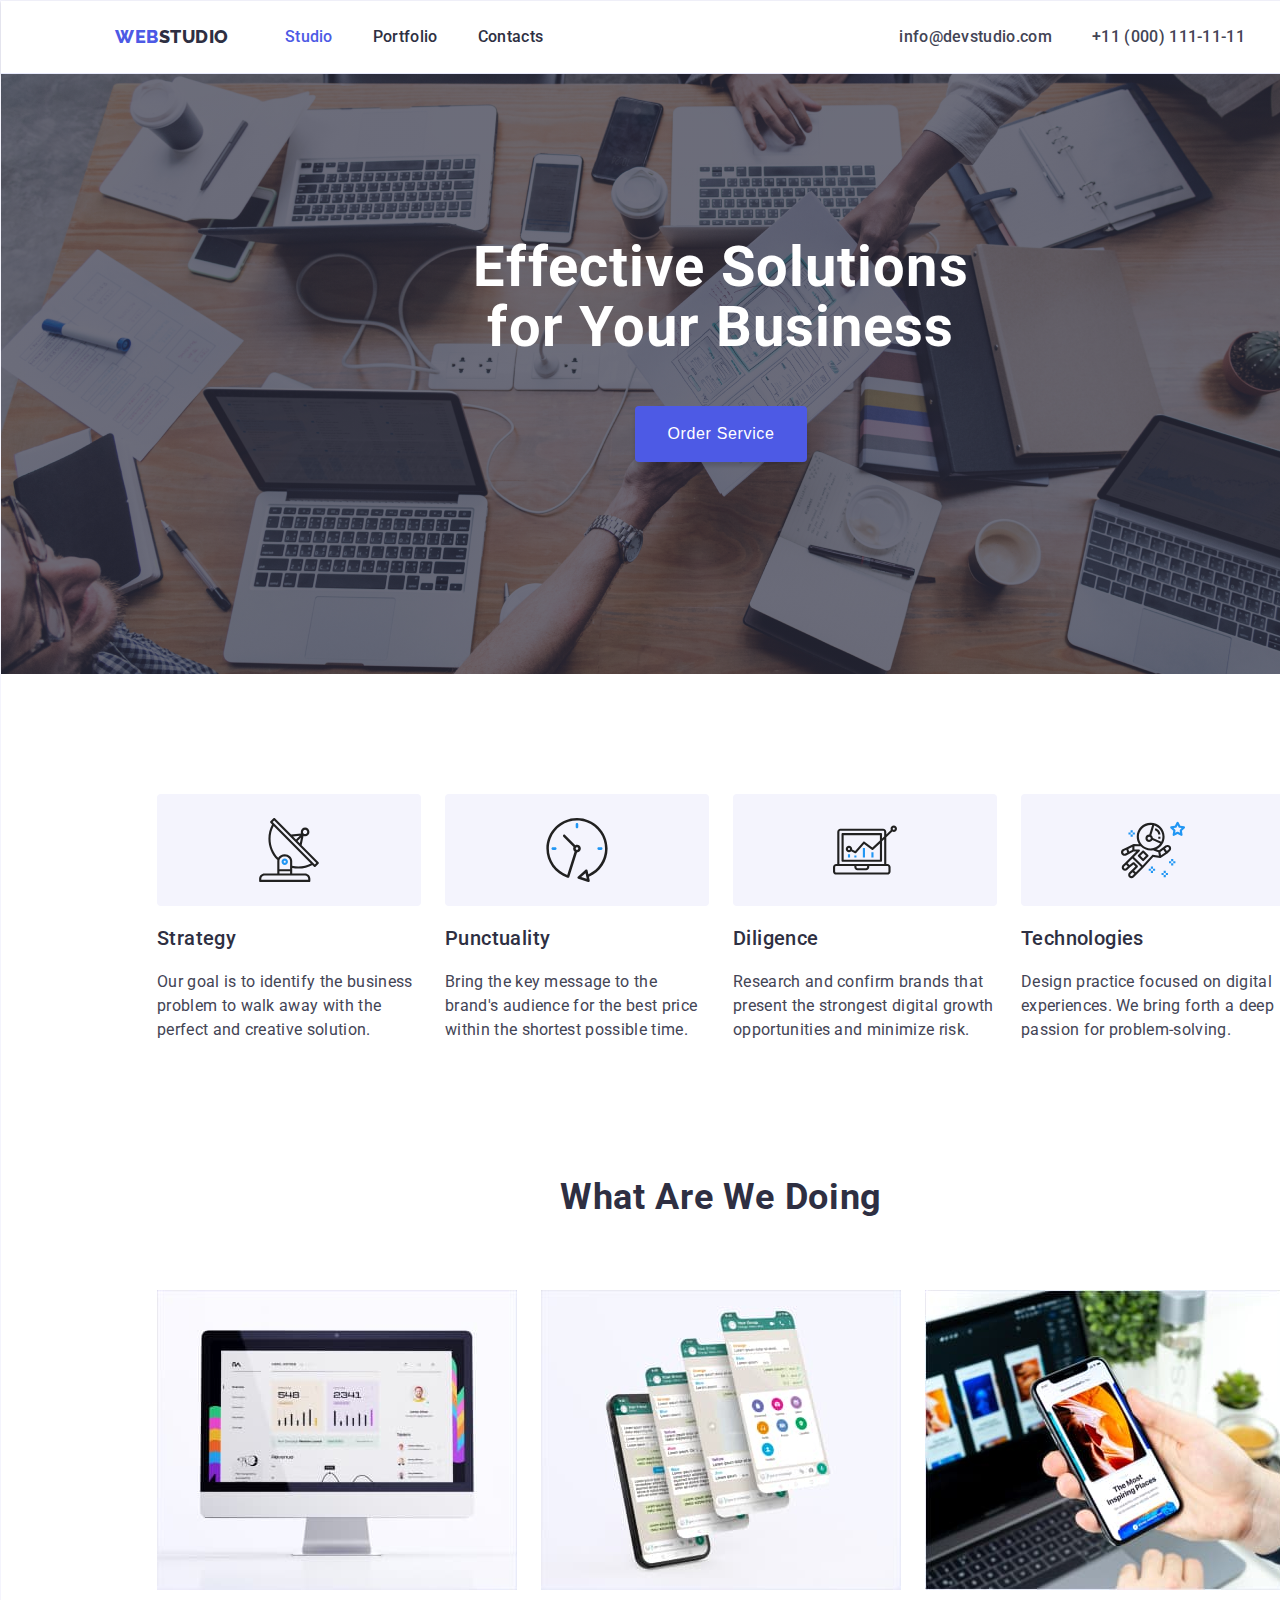
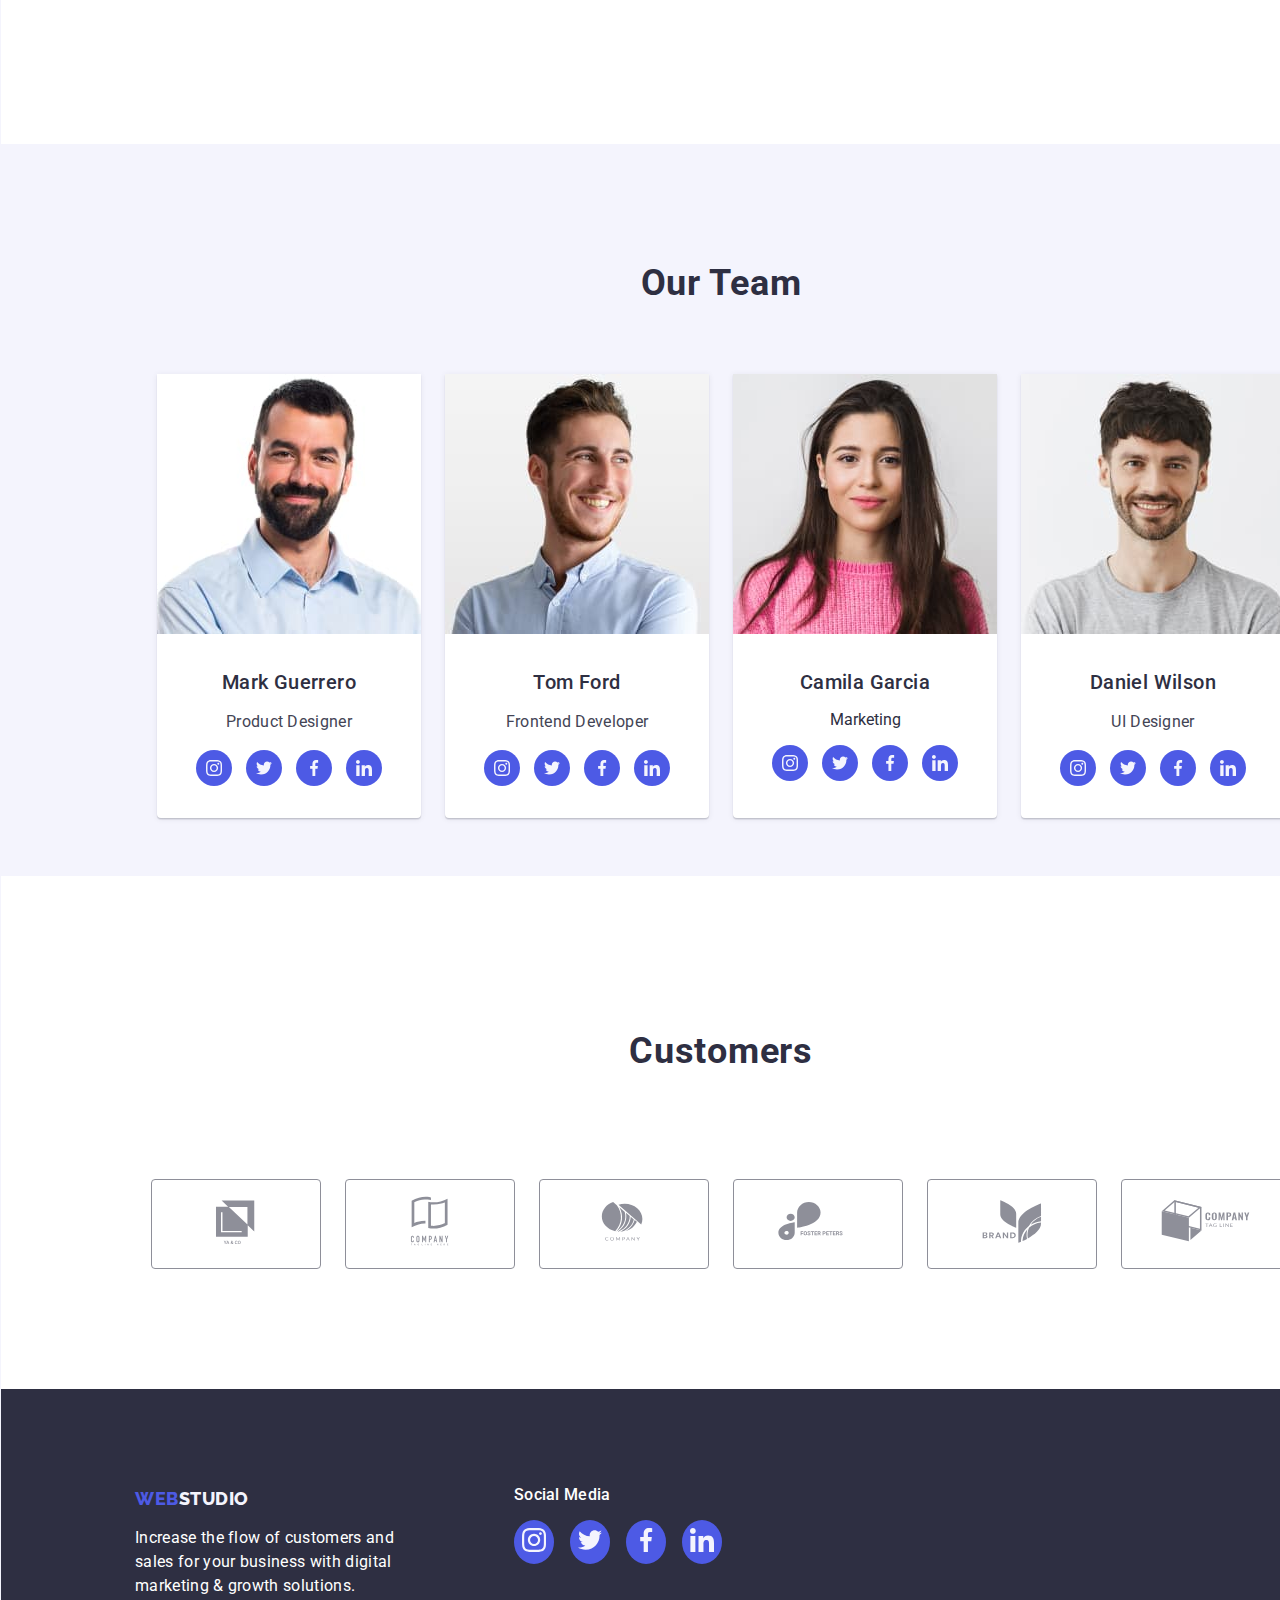
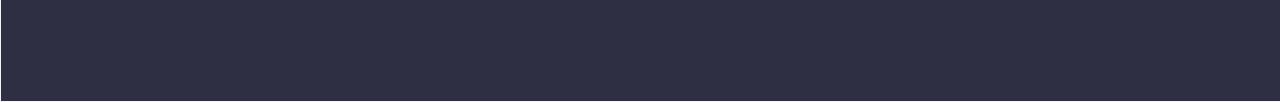
==== index.html @ a5422cc0 "Initial commit" ====
<!DOCTYPE html>
<html lang="en">
<head>
        <title>Homework 4</title>
        <meta charset="UTF-8">
        <link rel="stylesheet" href="./css/styles.css" />
        <link rel="preconnect" href="https://fonts.googleapis.com">
        <link rel="preconnect" href="https://fonts.gstatic.com" crossorigin>
        <link href="https://fonts.googleapis.com/css2?family=Roboto:wght@400;500;700;900&display=swap" rel="stylesheet">
        <link rel="preconnect" href="https://fonts.googleapis.com">
        <link rel="preconnect" href="https://fonts.gstatic.com" crossorigin>
        <link href="https://fonts.googleapis.com/css2?family=Raleway:wght@800&display=swap" rel="stylesheet">
 <!-- Heading -->
</head>
    <body class="flex-container">
        <header class="container d-flex header">
            <div class="d-flex">
                <a href="WEBSTUDIO" class="logo link"><span class="logo-web">WEB</span><span class="logo-studio-nav">STUDIO</span></a>
                <nav>
                    <ul class="list flex-link">
                        <li>
                            <a href="index.html" class="link nav-link active" >Studio</a>
                        </li>
                        
                        <li>
                            <a href="portfolio.html" class="link nav-link">Portfolio</a>
                        </li>

                        <li>
                            <a href="Contacts" class="link nav-link">Contacts</a>
                        </li>
                    </ul>
                </nav>
            </div>
            <!-- Contacts -->
            <ul class="list flex-contacts">
                <li>
                    <a href="mailto:info@devstudio.com" class="link contacts">info@devstudio.com</a>
                </li>
                <li>
                    <a href="tel:+11000111-11-11" class="link contacts">+11 (000) 111-11-11</a>
                </li>
            </ul>
        </header>

        <!-- Main Content -->
        <main>
            <!-- Hero Section -->
            <section class="hero">
            <h1 class="hero-text">Effective Solutions <br>for Your Business</h1> 
            <button type="button" class="hero-btn">Order Service</button>
            </section>
            <!-- Benefit Section -->
            <section class="benefits">
                <ul class="list">
                    <li>
                        <div class="ben-icon">
                            <svg width="64" height="64">
                                <use href="./images/icons.svg#antenna-1"></use>
                            </svg>
                        </div>
                        <h3 class="benefits">Strategy</h3>
                        <p class="text">Our goal is to identify the business problem to walk away with the perfect and creative solution.</p>
                    </li>
                
                    <li>
                        <div class="ben-icon">
                            <svg width="64" height="64">
                                <use href="./images/icons.svg#clock-1"></use>
                            </svg>
                        </div>
                        <h3 class="benefits">Punctuality</h3>
                        <p class="text">Bring the key message to the brand's audience for the best price within the shortest possible time.</p>
                    </li>
                
                    <li>
                        <div class="ben-icon">
                            <svg width="64" height="64">
                                <use href="./images/icons.svg#diagram-1"></use>
                            </svg>
                        </div>
                        <h3 class="benefits">Diligence</h3>
                        <p class="text">Research and confirm brands that present the strongest digital growth opportunities and minimize risk.</p>
                    </li>
                
                    <li>
                        <div class="ben-icon">
                            <svg width="64" height="64">
                                <use href="./images/icons.svg#astronaut-1"></use>
                            </svg>
                        </div>
                        <h3 class="benefits">Technologies</h3>
                        <p class="text">Design practice focused on digital experiences. We bring forth a deep passion for problem-solving.</p>
                    </li>
                </ul>   
            </section>
 
            <!-- What We Do Section -->
            <section class="about">
                <h2 class="profile">What are we doing</h2>
                <ul class="list">
                    <li>
                    <img src="images/Desktop.jpg" alt="Desktop" width="360"/>
                    </li>
                
                    <li>
                    <img src="images/MobileScreen.jpg" alt="Mobile Screen" width="360"/>
                    </li>
            
                    <li>
                        <img src="images/Mobile.jpg" alt="Mobile device in front of Desktop" width="360"/>
                    </li>
                </ul>
            </section>

            <!-- Team Members -->
            <section class="team bg-light">
                <h2 class="profile">Our Team</h2>
                <ul class="list">
                    <li>
                        <img src="images/Mark.jpg" alt="Smiling guy with beard in a Polo" width="264x348" />
                        <div class="team-caption">
                            <h3 class="team-name">Mark Guerrero</h3>
                            <p class="text">Product Designer</p>
                            <div class="team-socials">
                                <a class="ts-icon">
                                   <svg width="16" height="16">
                                    <use href="./images/icons.svg#instagram-2"></use>
                                   </svg>
                                </a>
                                <a class="ts-icon">
                                    <svg width="16" height="16">
                                        <use href="./images/icons.svg#twitter-1"></use>
                                    </svg>
                                </a>
                                <a class="ts-icon">
                                    <svg width="16" height="16">
                                        <use href="./images/icons.svg#facebook"></use>
                                    </svg>
                                </a>
                                <a class="ts-icon">
                                    <svg width="16" height="16">
                                        <use href="./images/icons.svg#linkedin-1"></use>
                                    </svg>
                                </a>
                            </div>
                        </div>
                    </li>
                
                    <li>
                        <img src="images/Tom.jpg" alt="Smiling guy in a Polo" width="264x348"/>
                        <div class="team-caption">
                            <h3 class="team-name">Tom Ford</h3>
                            <p class="text">Frontend Developer</p>
                            <div class="team-socials">
                                <a class="ts-icon">
                                    <svg width="16" height="16">
                                        <use href="./images/icons.svg#instagram-2"></use>
                                    </svg>
                                </a>
                                <a class="ts-icon">
                                    <svg width="16" height="16">
                                        <use href="./images/icons.svg#twitter-1"></use>
                                    </svg>
                                </a>
                                <a class="ts-icon">
                                    <svg width="16" height="16">
                                        <use href="./images/icons.svg#facebook"></use>
                                    </svg>
                                </a>
                                <a class="ts-icon">
                                    <svg width="16" height="16">
                                        <use href="./images/icons.svg#linkedin-1"></use>
                                    </svg>
                                </a>
                            </div>
                        </div>
                    </li>
                    
                    <li>
                        <img src="images/Camila.jpg" alt="Girl in Pink Sweater" width="264x348"/>
                        <div class="team-caption">
                            <h3 class="team-name">Camila Garcia</h3>
                            <p class="team-text">Marketing</p>
                            <div class="team-socials">
                                <a class="ts-icon">
                                    <svg width="16" height="16">
                                        <use href="./images/icons.svg#instagram-2"></use>
                                    </svg>
                                </a>
                                <a class="ts-icon">
                                    <svg width="16" height="16">
                                        <use href="./images/icons.svg#twitter-1"></use>
                                    </svg>
                                </a>
                                <a class="ts-icon">
                                    <svg width="16" height="16">
                                        <use href="./images/icons.svg#facebook"></use>
                                    </svg>
                                </a>
                                <a class="ts-icon">
                                    <svg width="16" height="16">
                                        <use href="./images/icons.svg#linkedin-1"></use>
                                    </svg>
                                </a>
                            </div>
                        </div>
                    </li>
                    
                    <li>
                        <img src="images/Daniel.jpg" alt="Smiling guy with beard in a Shirt" width="264x348"/>
                        <div class="team-caption">
                            <h3 class="team-name">Daniel Wilson</h3>
                            <p class="text">UI Designer</p>
                            <div class="team-socials">
                                <a class="ts-icon">
                                    <svg width="16" height="16">
                                        <use href="./images/icons.svg#instagram-2"></use>
                                    </svg>
                                </a>
                                <a class="ts-icon">
                                    <svg width="16" height="16">
                                        <use href="./images/icons.svg#twitter-1"></use>
                                    </svg>
                                </a>
                                <a class="ts-icon">
                                    <svg width="16" height="16">
                                        <use href="./images/icons.svg#facebook"></use>
                                    </svg>
                                </a>
                                <a class="ts-icon">
                                    <svg width="16" height="16">
                                        <use href="./images/icons.svg#linkedin-1"></use>
                                    </svg>
                                </a>
                            </div>
                        </div>
                    </li>
                </ul>              
            </section>

            <section class="clients">
                <h2 class="profile">Customers</h2>
                <ul class="list-icon">
                    <li class="customers-icon">
                        <a href="#">
                            <svg width="104" height="56">
                                <use href="./images/icons.svg#Logo-6"></use>
                            </svg>
                        </a>
                    </li>
                    <li class="customers-icon">
                        <a href="#">
                            <svg width="104" height="56">
                                <use href="./images/icons.svg#Logo-4"></use>
                            </svg>
                        </a>
                    </li>
                    <li class="customers-icon">
                        <a href="#">
                            <svg width="104" height="56">
                                <use href="./images/icons.svg#Logo-3"></use>
                            </svg>
                        </a>
                    </li>
                    <li class="customers-icon">
                        <a href="#">
                            <svg width="104" height="56">
                                <use href="./images/icons.svg#Logo-2"></use>
                            </svg>
                        </a>
                    </li>
                    <li class="customers-icon">
                        <a href="#">
                            <svg width="104" height="56">
                                <use href="./images/icons.svg#Logo"></use>
                            </svg>
                        </a>
                    </li>
                    <li class="customers-icon">
                        <a href="#">
                            <svg width="104" height="56">
                                <use href="./images/icons.svg#Logo-1"></use>
                            </svg>
                        </a>
                    </li>
                </ul>
            </section>
        </main>

        <!-- Foot -->
        <footer class="bg-dark footer-media">
            <div class="flex-footer">
                <a href="WEBSTUDIO" class="logo"><span class="logo-web">WEB</span><span class="logo-studio-footer">STUDIO</span></a>
                <p class="footer-text">
                    Increase the flow of customers and <br>
                    sales for your business with digital <br>
                    marketing & growth solutions.
                </p>
            </div>

            <div class="footer-sm">
                <p>Social Media</p>
                <ul class="footer-icon">
                    <li class="media-icon">
                        <div class="footer-icon">
                            <a class="sm-icon" href="#">
                                <svg width="24" height="24">
                                    <use href="./images/icons.svg#instagram-2"></use>
                                </svg>
                            </a>
                        </div>
                    </li>
                    <li class="media-icon">
                        <div class="footer-icon">
                            <a class="sm-icon" href="#">
                                <svg width="24" height="24">
                                    <use href="./images/icons.svg#twitter-1"></use>
                                </svg>
                            </a>
                        </div>
                    </li>
                    <li class="media-icon">
                        <div class="footer-icon">
                            <a class="sm-icon" href="#">
                                <svg width="24" height="24">
                                    <use href="./images/icons.svg#facebook"></use>
                                </svg>
                            </a>
                        </div>
                    </li>
                    <li class="media-icon">
                        <div class="footer-icon">
                            <a class="sm-icon" href="#">
                                <svg width="24" height="24">
                                    <use href="./images/icons.svg#linkedin-1"></use>
                                </svg>
                            </a>
                        </div>
                    </li>
                </ul>
            </div>
        </footer>
    </body>
        
</html>
---- css/styles.css ----
/* General Styling */
:root {
    --IRIS: #4D5AE5;
    --NAVY-BLUE: #2E2F42;
    --WHITE: #FFF;
    --CLOUD: #F4F4FD;
    --SLATE: #434455;
    --CORNFLOWER: #E7E9FC;
    --OCEAN: #404BBF;
    --LIGHT-SLATE: #8E8F99;
}

body {
    font-family: 'Roboto', sans-serif;
    color: var(--NAVY-BLUE);
    margin: 0 auto;
}

.flex-container {
    width: 1440px;
    border: 0.5px solid var(--CLOUD);
}

.list {
    list-style-type: none;
    padding-left: 0;
    margin: 0;
    display: flex; 
    justify-content: center;
    gap: 24px;
}

.text {
    color: var(--SLATE);
    font-size: 16px;
    font-weight: 400;
    line-height: 150%;
    letter-spacing: 0.32px;
}

.bg-dark {
    color: var(--CLOUD);
    background-color: var(--NAVY-BLUE);
    height: 312px;
}

.flex-link {
    gap: 40px;
    padding-left: 56px;
}

.flex-contacts {
    gap: 40px;
    padding-left: 332px;
}

/* End of General Styling */

/* Header Styling */

.logo {
    text-decoration: none;
    font-family: Raleway;
    font-size: 18px;
    font-weight: 800;
    line-height: 116.667%;
    letter-spacing: 0.54px;
    text-transform: uppercase;
}

.logo-web {
    color: var(--IRIS);
    font-family: Raleway;
    font-size: 18px;
    font-weight: 800;
    line-height: 116.667%;
    text-decoration: none;
    text-transform: uppercase;
    padding-left: 114px;
}

.logo-studio-nav {
    color: var(--NAVY-BLUE);
    font-family: Raleway;
    font-size: 18px;
    font-weight: 800;
    line-height: 116.667%;
    text-decoration: none;
    text-transform: uppercase;
}

.nav-link {
    text-decoration: none;
    color: var(--NAVY-BLUE);
    font-family: Roboto;
    font-size: 16px;
    font-weight: 500;
    line-height: 150%;
    letter-spacing: 0.32px;
}

.nav-link:hover,
.nav-link:focus {
    color: var(--IRIS);
}

.contacts {
    text-decoration: none;
    color: var(--SLATE);
    font-family: Roboto;
    font-size: 16px;
    font-weight: 500;
    line-height: 150%;
    letter-spacing: 0.32px;
}

.contacts:hover,
.contacts:focus {
    color: var(--IRIS);
}

.active {
    color: var(--IRIS);
}

.container {
    width: 1440px;
    padding: 24px 0 0 0;
    gap: 24px;
    border-bottom: 1px solid var(--CORNFLOWER, #E7E9FC);
    background: var(--WHITE, #FFF);
    box-shadow: 0px 1px 6px 0px rgba(46, 47, 66, 0.08), 0px 1px 1px 0px rgba(46, 47, 66, 0.16), 0px 2px 1px 0px rgba(46, 47, 66, 0.08);
}

.d-flex {
    display: flex;
    padding-bottom: 12px;
}

.header .d-flex {
    display: flex;
    align-items: center;
}

/* End of Header Styling*/

/* Hero Styling */

.benefits {
    font-size: 20px;
    font-weight: 500;
    line-height: 120%;
    letter-spacing: 0.4px;
    color: var(--NAVY-BLUE);
    display: flex;
    width: 264px;
    flex-direction: column;
    align-items: flex-start;
    gap: 8px;
}

.team-name {
    font-size: 20px;
    font-weight: 500;
    line-height: 120%;
    letter-spacing: 0.4px;
    color: var(--NAVY-BLUE)
}

.hero-text {
    text-align: center;
    font-size: 56px;
    font-weight: 700;
    line-height: 107.143%;
    letter-spacing: 1.12px;
    color: var(--WHITE);
    margin: 0px;
}

.hero-btn {
    background-color: var(--IRIS);
    color: var(--WHITE);
    font-size: 16px;
    font-weight: 500; 
    line-height: 150%;
    letter-spacing: 0.64px;
    border-radius: 4px;
    border: none;
    margin-top: 48px;
    padding: 16px 32px;
    box-shadow: 0px 4px 4px 0px rgba(0, 0, 0, 0.15);
}

.hero-btn:hover {
    color: var(--WHITE);
    cursor: pointer;
}

.benefits ul {
    display: flex;
    justify-content: center;
    list-style-type: none;
    gap: 24px;
    margin-top: 120px;
    margin-left: 156px;
}

.hero {
    height: 600px;
    width: 100%;
    text-align: center;
}

.hero {
   background: linear-gradient(rgba(46, 47, 66, 0.7),rgba(46, 47, 66, 0.7)), url(../images/people-office.jpg);
    background-size: cover;
    background-repeat: no-repeat;
    width: 100%;
}

.hero-text {
    padding-top: 164px;
}

.ben-icon {
    border-radius: 4px;
    background: var(--CLOUD);
    display: flex;
    justify-content: center;
    padding: 24px 100px;
}

/* End of Hero Styling */

/* About Styling */

.profile {
    text-align: center;
    font-size: 36px;
    font-weight: 700;
    line-height: 111.111%;
    letter-spacing: 0.72px;
    text-transform: capitalize;  
}

.about h2 {
    text-align: center;
    margin-top: 120px;
    margin-bottom: 72px;
}

.about ul {
    display: flex;
    justify-content: center;
    list-style-type: none;
    gap: 24px;
    padding-bottom: 120px;
}

/* End of About Styling */

/* Team Members Styling */

.bg-light {
    background-color: var(--CLOUD);
    height: 732px;
}

.team li {
    background-color: var(--WHITE);
    margin-top: 40px;
    box-shadow: 0px 2px 1px 0px rgba(46, 47, 66, 0.08), 0px 1px 1px 0px rgba(46, 47, 66, 0.16), 0px 1px 6px 0px rgba(46, 47, 66, 0.08);
    border-radius: 0px 0px 4px 4px;
}

.team h2 {
    text-align: center;
    padding-top: 120px;
}

.team-caption {
    text-align: center;
    margin: 0;
    padding: 32px;
}

.team-name {
    margin: 0;
}

.team-socials {
    display: flex;
    justify-content: space-around;
}

.ts-icon {
    background-color: var(--IRIS);
    color: var(--CLOUD);
    padding: 10px;
    border-radius: 50%;
    fill: var(--CLOUD);
    display: flex;
    justify-content: center;
    align-items: center;
}

.ts-icon:hover,
.ts-icon:focus {
    cursor: pointer;
}

/* End of Team Member Styling */

/* Customer Styling */

.clients h2 {
    padding: 120px 0 72px 0;
    margin: 0;
    font-size: 36px;
    font-weight: 700;
    line-height: 111.111px;
    letter-spacing: 0.72px;
    text-transform: capitalize;
    color: var(--NAVY-BLUE);
}

.customers-icon {
    border-radius: 4px;
    border: 1px solid var(--LIGHT-SLATE, #8E8F99);
    fill: var(--LIGHT-SLATE);
    width: 168px;
    height: 88px;
    display: flex;
    justify-content: center;
    align-items: center;
}

.customers-icon:hover,
.customers-icon:focus {
    border-color: var(--IRIS);
}

.customers-icon svg {
    fill: var(--LIGHT-SLATE);
}

.customers-icon:hover svg,
.customers-icon:focus svg {
    fill: var(--IRIS);
}

.list-icon{
    list-style-type: none;
    padding-left: 0;
    margin: 16px 32px;
    display: flex;
    justify-content: center;
    align-items: center;
    gap: 24px;
    margin-bottom: 120px;
    margin-top: 0;
}

/* Portfolio Styling */

.portfolio {
    width: 1440px;
    text-align: center;
}

.port-btn {
    display: inline-flex;
    text-align: center;
    gap: 24px;
    padding-top: 72px;
    padding-bottom: 48px;
}

.port-link:hover,
.port-link:focus {
    color: var(--WHITE);
    cursor: pointer;
    background: var(--OCEAN);
}

.port-link {
    font-family: Roboto;
    padding: 12px 24px;
    border-radius: 4px;
    border: 1px solid var(--CORNFLOWER, #E7E9FC);
    background: var(--CLOUD, #F4F4FD);
    color: var(--IRIS, #4D5AE5);
    font-size: 16px;
    font-weight: 500;
    line-height: 150%;
    letter-spacing: 0.64px;
}

.projects {
    display: flex;
    width: 1440px;
}

.proj-tab {
    border: 1px solid var(--CORNFLOWER, #E7E9FC);
    margin-bottom: 24px;
}

.proj-tab:hover,
.proj-tab:focus {
    box-shadow: 0px 2px 1px 0px rgba(46, 47, 66, 0.08), 0px 1px 1px 0px rgba(46, 47, 66, 0.16), 0px 1px 6px 0px rgba(46, 47, 66, 0.08);
    border-radius: 0px 0px 4px 4px;
    cursor: pointer;
}

.proj-list {
    width: 1440px;
    display: flex;
    flex-wrap: wrap;
    padding: 0;
    gap: 24px;
}

.proj-list {
    display: flex;
    list-style-type: none;
    justify-content: center;
    width: 100%;
}

.proj-caption {
    display: flex;
    padding: 0px 16px;
    flex-direction: column;
    justify-content: center;
    align-items: flex-start;
    gap: 8px;
    align-self: stretch;
}

.proj-caption h3 {
    margin: 0;
    padding-top: 32px;
}

.proj-caption p {
    margin: 0;
    padding-bottom: 32px;
}

/* End of Portfolio Styling */

/* Footer Styling */

.logo-studio-footer {
    color: var(--CLOUD);
    font-family: Raleway;
    font-size: 18px;
    font-weight: 800;
    line-height: 116.667%;
    text-decoration: none;
    text-transform: uppercase;    
}

.footer-sm p {
    font-size: 16px;
    font-weight: 500;
    letter-spacing: 0.32px;
    color:var(--WHITE);
}

.footer-text {
    line-height: 150%;
    letter-spacing: 0.32px;
    color: var(--WHITE);
    padding-left: 114px;
}

.flex-footer {
   padding-top: 100px;
   padding-left: 20px;
}

.footer-sm {
    padding: 80px 0 0 120px;
}

.footer-media {
    display: flex;
    margin-top: 72px;
}

.media-icon{
    list-style-type: none;
}

.sm-icon {
    background-color: var(--IRIS);
    fill: var(--CLOUD);
    padding: 8px;
    border-radius: 50%;
    margin-left: 0;
}

.footer-icon {
    display: flex;
    justify-content: center;
    align-items: center;
    gap: 16px;
    padding-left: 0;
}
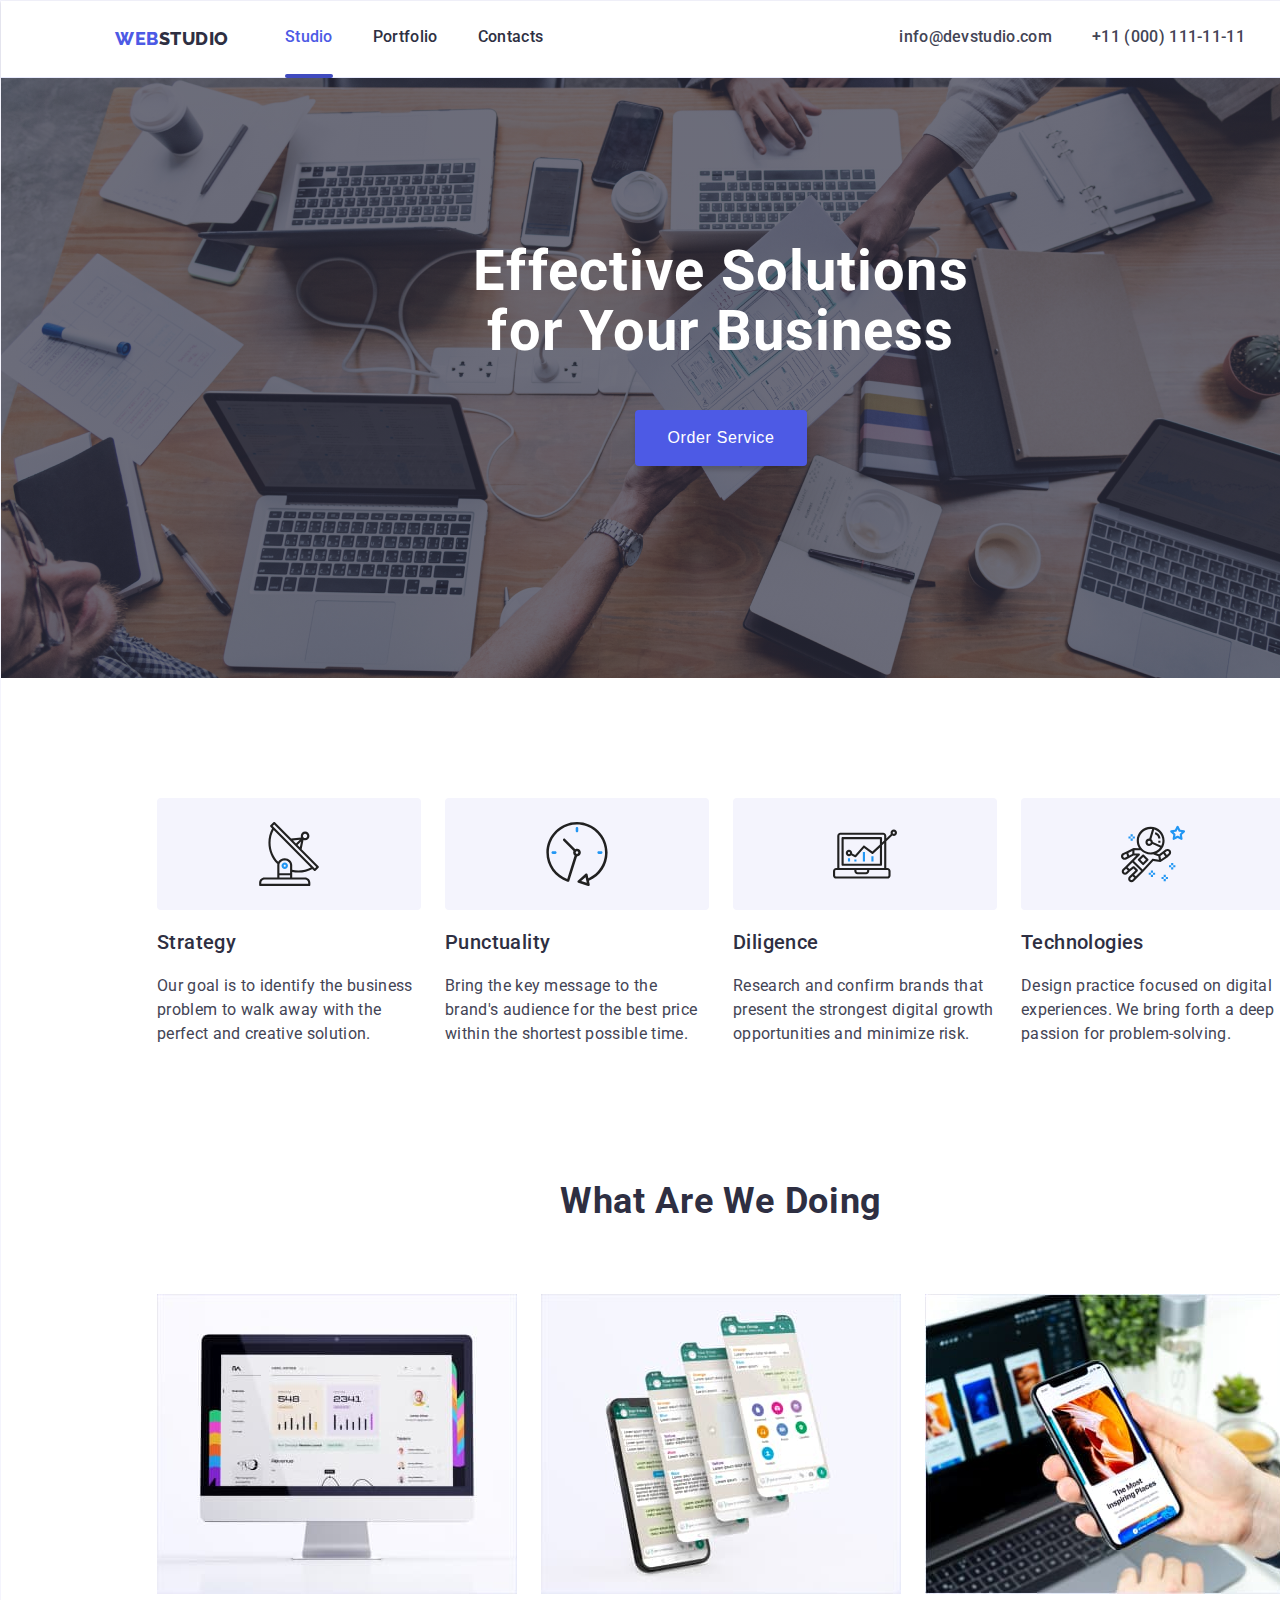
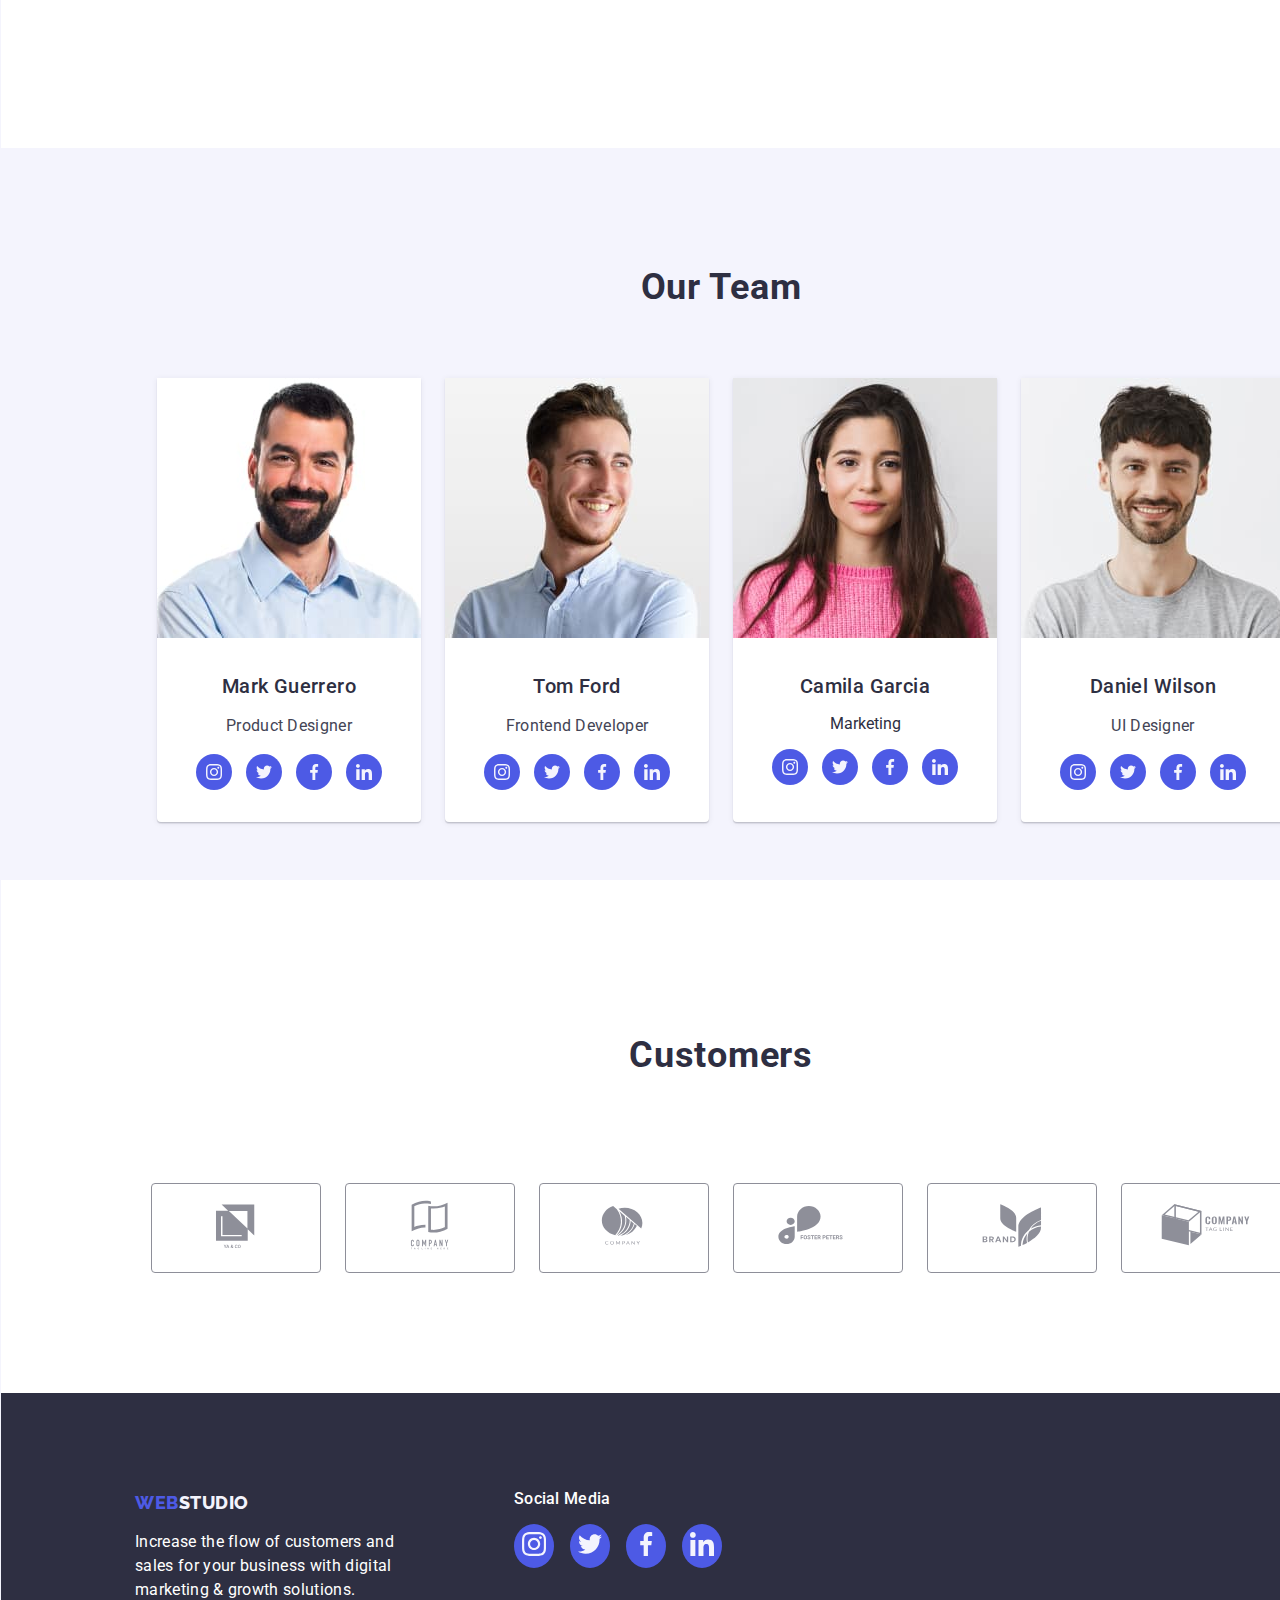
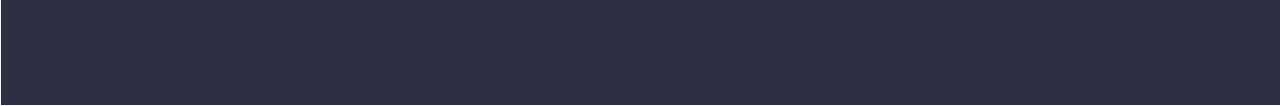
==== commit 99acc660: "final commit" ====
--- a/index.html
+++ b/index.html
@@ -47,8 +47,13 @@
         <main>
             <!-- Hero Section -->
             <section class="hero">
-            <h1 class="hero-text">Effective Solutions <br>for Your Business</h1> 
-            <button type="button" class="hero-btn">Order Service</button>
+                <h1 class="hero-text">Effective Solutions <br>for Your Business</h1> 
+                <button type="button" class="hero-btn" data-modal-open>Order Service</button>
+                <div class="backdrop is-hidden" data-modal>
+                    <div class="modal">
+                        <button class="modal-close-btn" data-modal-close>&times;</button>
+                    </div>
+                </div>
             </section>
             <!-- Benefit Section -->
             <section class="benefits">
@@ -341,6 +346,6 @@
                 </ul>
             </div>
         </footer>
-    </body>
-        
+        <script src="./js/modal.js" type="text/javascript"></script>
+    </body>      
 </html>--- a/css/styles.css
+++ b/css/styles.css
@@ -9,6 +9,7 @@
     --CORNFLOWER: #E7E9FC;
     --OCEAN: #404BBF;
     --LIGHT-SLATE: #8E8F99;
+    --DAIRY: #FCFCFC;
 }
 
 body {
@@ -122,6 +123,17 @@
 
 .active {
     color: var(--IRIS);
+}
+
+.active::after {
+    content: " ";
+    display: block;
+    height: 4px;
+    width: 100%;
+    border-radius: 2px;
+    background-color: var(--OCEAN);
+    position: relative;
+    top: 25px;
 }
 
 .container {
@@ -197,6 +209,43 @@
     cursor: pointer;
 }
 
+.backdrop {
+    background-color: rgba(0, 0, 0, 0.5);
+    position: absolute;
+    top: 0;
+    left: 0;
+    width: 100%;
+    height: 100%;
+    display: flex;
+    align-items: center;
+    justify-content: center;
+    transition: opacity 250ms cubic-bezier(0.4, 0, 0.2, 1);
+}
+
+.modal {
+    background-color: var(--DAIRY);
+    width: 408px;
+    height: 584px;
+    border-radius: 4px;
+}
+
+.modal-close-btn {
+    margin: 24px 24px 536px 360px;
+    border: 1px solid rgba(0, 0, 0, 0.1);
+    border-radius: 100%;
+    background-color: var(--CORNFLOWER);
+    width: 24px;
+    height: 24px;
+    display: flex;
+    align-items: center;
+    justify-content: center;
+}
+
+.is-hidden {
+    pointer-events: none;
+    opacity: 0;
+}
+
 .benefits ul {
     display: flex;
     justify-content: center;
@@ -210,6 +259,7 @@
     height: 600px;
     width: 100%;
     text-align: center;
+    position: relative;
 }
 
 .hero {
@@ -405,6 +455,7 @@
 .proj-tab {
     border: 1px solid var(--CORNFLOWER, #E7E9FC);
     margin-bottom: 24px;
+    display: block;
 }
 
 .proj-tab:hover,
@@ -448,6 +499,47 @@
     margin: 0;
     padding-bottom: 32px;
 }
+
+/* HW 5 Styling */
+
+.project {
+    overflow: hidden;
+}
+
+.project-image {
+    position: relative;
+    overflow: hidden;
+}
+
+.project-image-caption {
+    position: absolute;
+    background-color: rgba(77, 90, 229, 0.85);
+    color: var(--CLOUD);
+    font-size: 16px;
+    font-weight: 400;
+    line-height: 150%;
+    letter-spacing: 0.32px;
+    width: 100%;
+    height: 100%;
+    top: 0;
+    left: 0;
+    opacity: 0;
+    transform: translateY(100%);
+    transition: transform 500ms cubic-bezier(0.4, 0, 0.2, 1);
+}
+
+.project-image-caption {
+    display: flex;
+    justify-content: center;
+    align-items: center;
+}
+
+.proj-tab:hover .project-image-caption {
+    opacity: 1;
+    transform: translateY(0);
+}
+
+/* End of HW5 Styling */
 
 /* End of Portfolio Styling */
 
